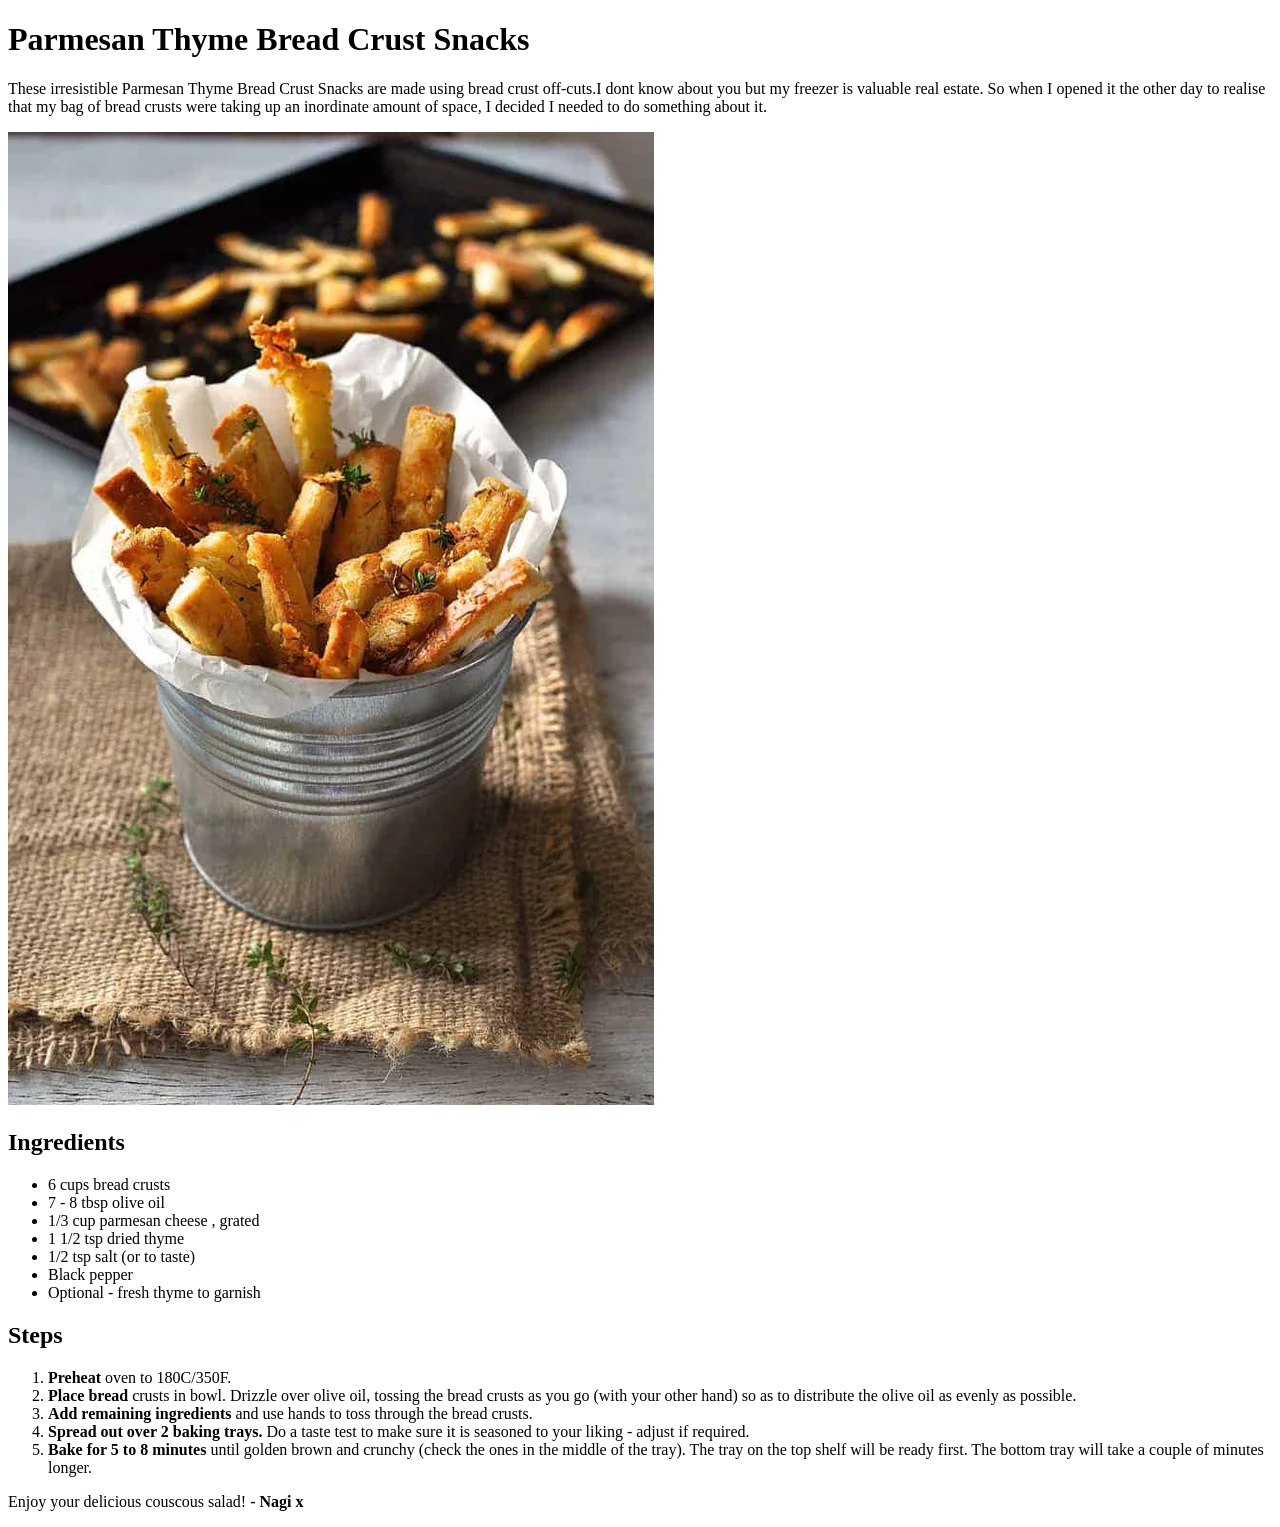
==== pages/afternoon_snack.html @ 5ab3d31c "The basic website structure with content. Had done all 5 recipe and index page. Listes then unorderl" ====
<!DOCTYPE html>
<html lang="en">
<head>
    <meta charset="UTF-8">
    <meta name="viewport" content="width=device-width, initial-scale=1.0">
    <title>Afternoon Snack Recipe</title>
</head>
<body>
    <h1>Parmesan Thyme Bread Crust Snacks</h1>
    <p>These irresistible Parmesan Thyme Bread Crust Snacks are made using bread crust off-cuts.I dont know about you but my freezer is valuable real estate. So when I opened it the other day to realise that my bag of bread crusts were taking up an inordinate amount of space, I decided I needed to do something about it.</p>

    <img src="../images/3_Afternoon_Snack.jpg" alt="Parmesan Thyme Bread Crust Snacks">
    <h2>Ingredients</h2>
    <ul>
        <li>6 cups bread crusts</li>
        <li>7 - 8 tbsp olive oil</li>
        <li>1/3 cup parmesan cheese , grated</li>
        <li>1 1/2 tsp dried thyme</li>
        <li>1/2 tsp salt (or to taste)</li>
        <li>Black pepper</li>
        <li>Optional - fresh thyme to garnish</li>
    </ul>
    <h2>Steps</h2>
        <ol>
            <li><strong>Preheat</strong> oven to 180C/350F.</li>
            <li><strong>Place bread </strong>crusts in bowl. Drizzle over olive oil, tossing the bread crusts as you go (with your other hand) so as to distribute the olive oil as evenly as possible.</li>
            <li><strong>Add remaining ingredients </strong>and use hands to toss through the bread crusts.</li>
            <li><strong>Spread out over 2 baking trays. </strong>Do a taste test to make sure it is seasoned to your liking - adjust if required.</li>
            <li><strong>Bake for 5 to 8 minutes </strong>until golden brown and crunchy (check the ones in the middle of the tray). The tray on the top shelf will be ready first. The bottom tray will take a couple of minutes longer.</li>
        </ol>
    <p>Enjoy your delicious couscous salad!<b> - Nagi x</b></p>
  </body>
</html>
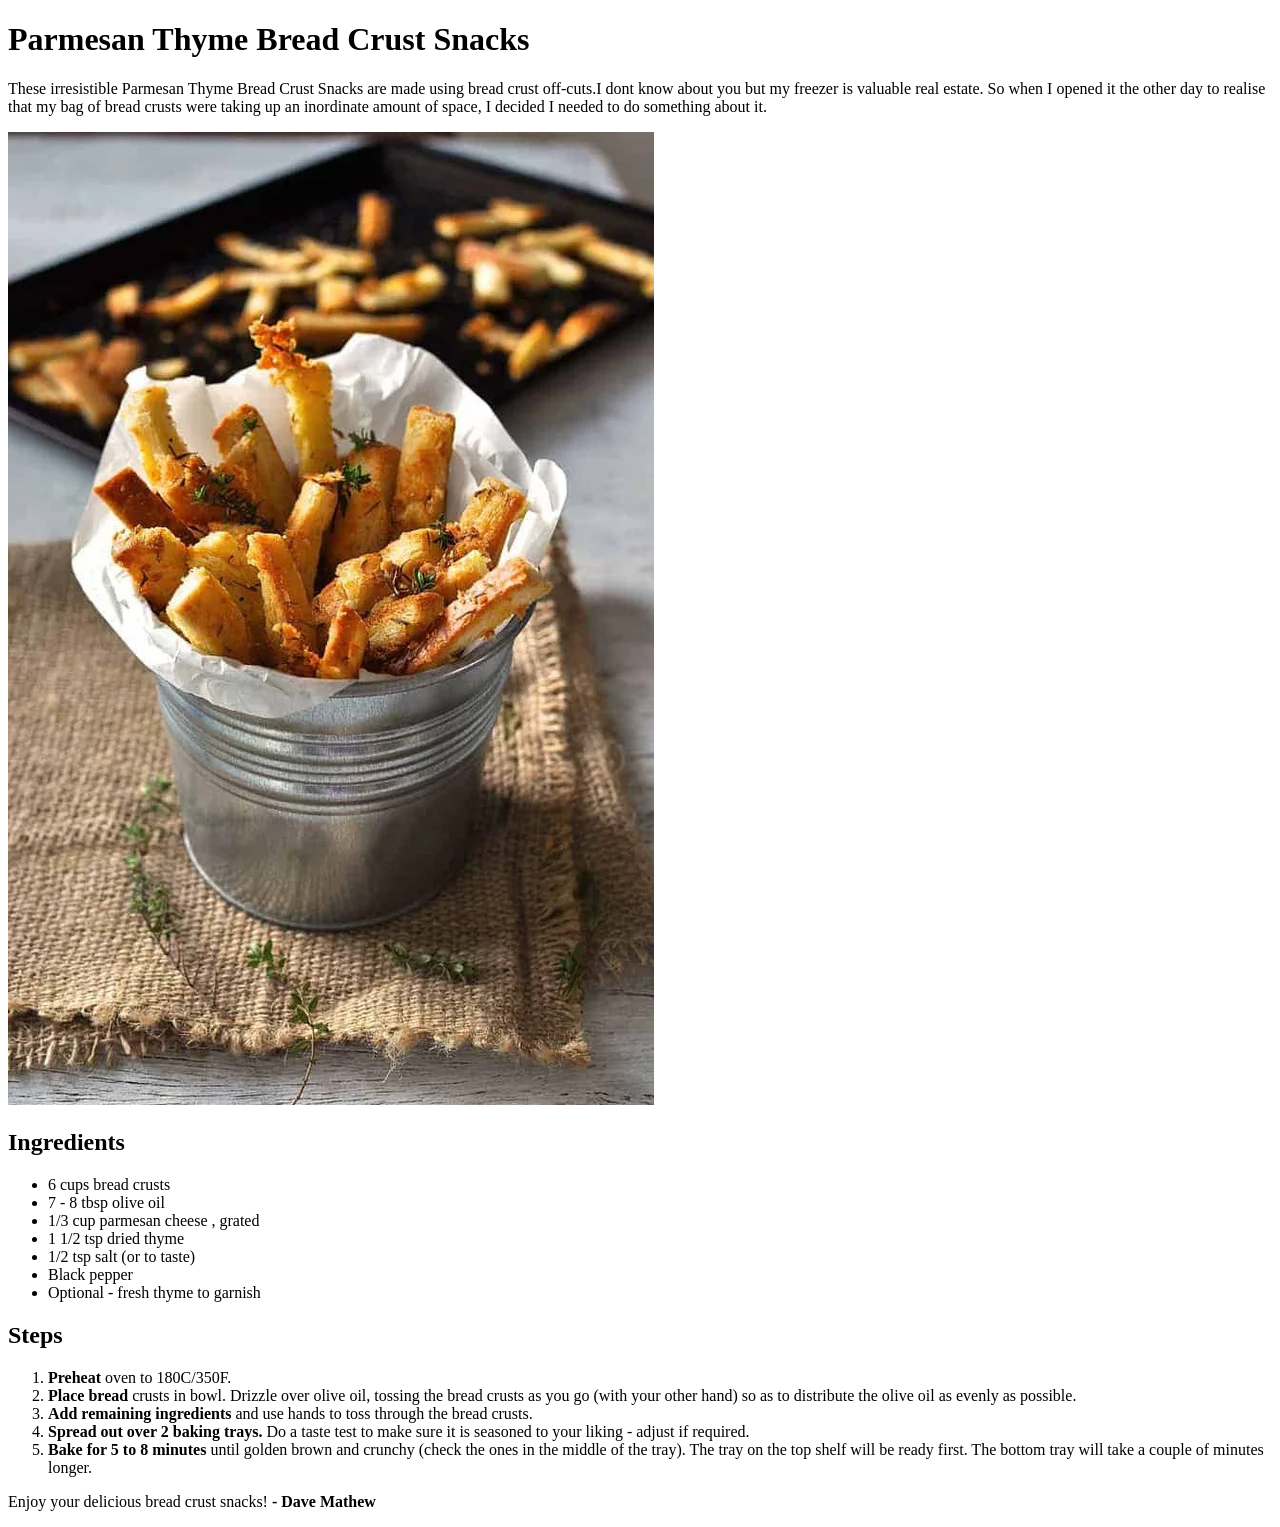
==== commit 80410d7c: "Final Project - Odin Recipes Submission I had a wonderful experience creating this project. Learned " ====
--- a/pages/afternoon_snack.html
+++ b/pages/afternoon_snack.html
@@ -28,6 +28,6 @@
             <li><strong>Spread out over 2 baking trays. </strong>Do a taste test to make sure it is seasoned to your liking - adjust if required.</li>
             <li><strong>Bake for 5 to 8 minutes </strong>until golden brown and crunchy (check the ones in the middle of the tray). The tray on the top shelf will be ready first. The bottom tray will take a couple of minutes longer.</li>
         </ol>
-    <p>Enjoy your delicious couscous salad!<b> - Nagi x</b></p>
+    <p>Enjoy your delicious bread crust snacks!<strong> - Dave Mathew</strong></p>
   </body>
 </html>
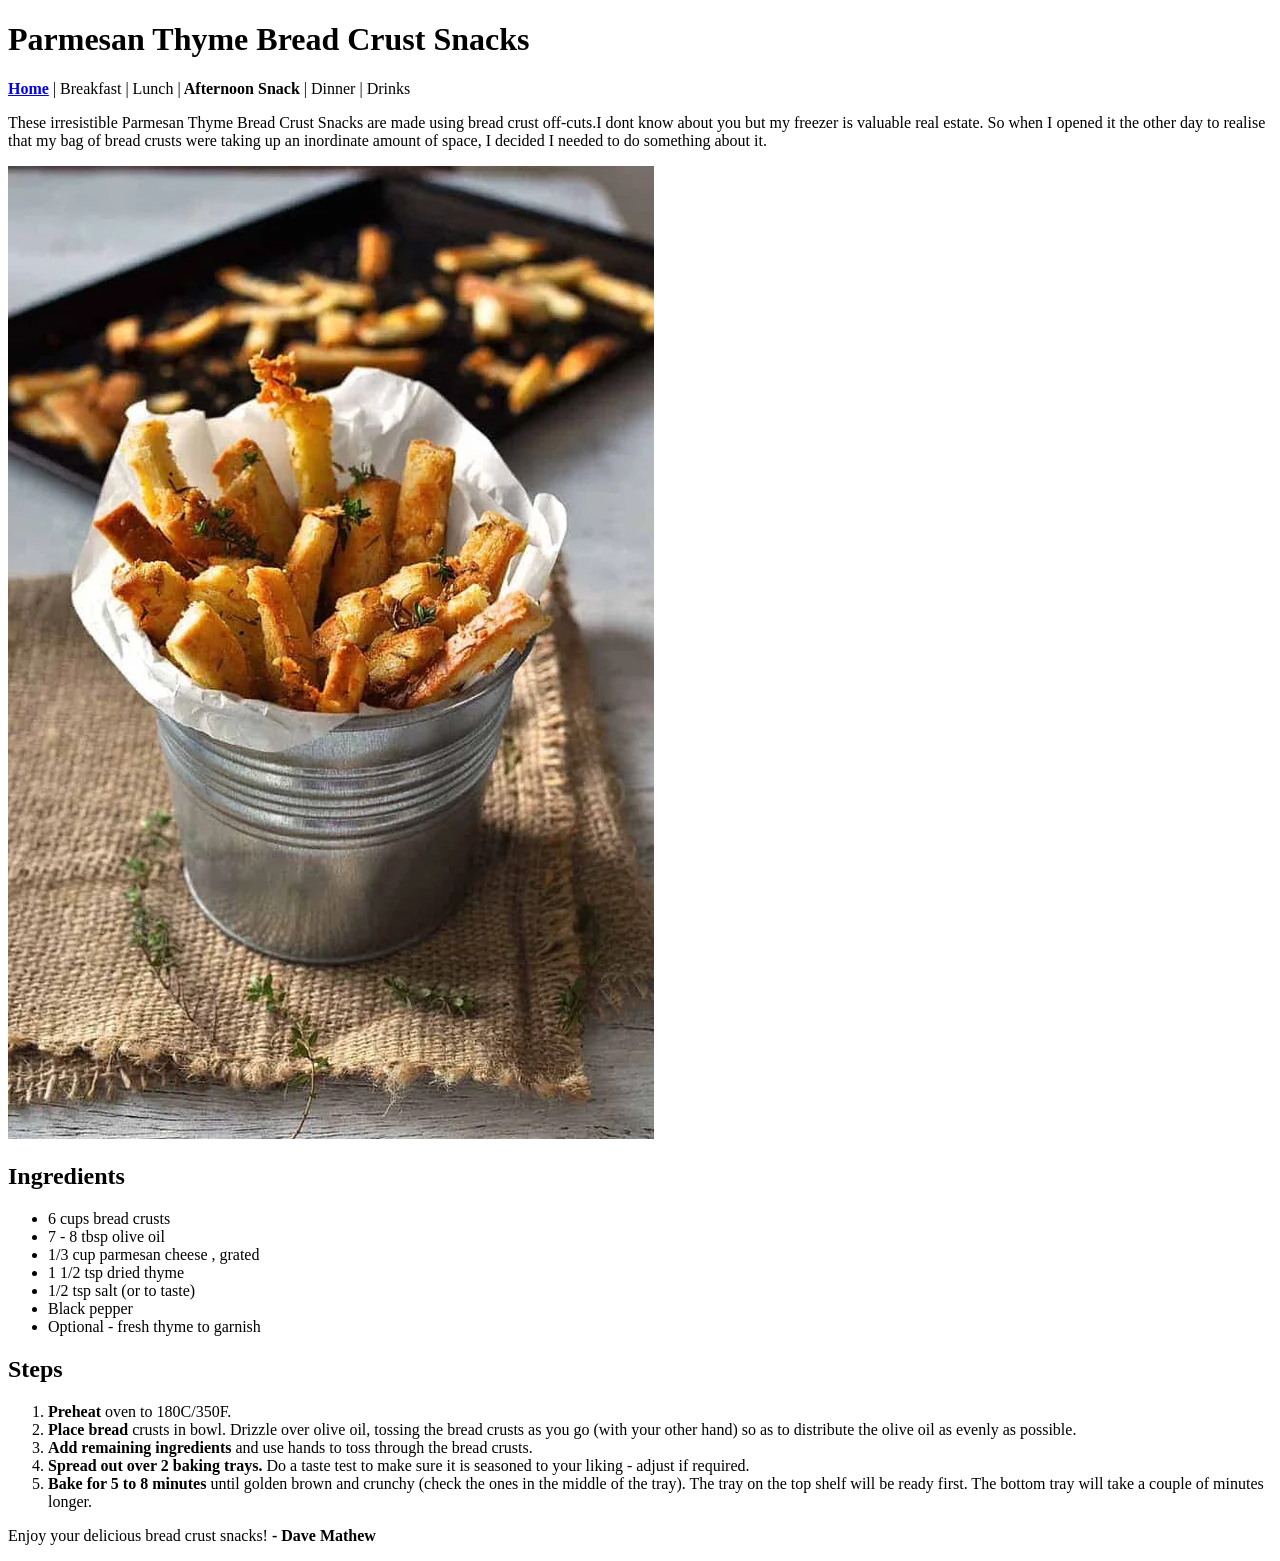
==== commit 031b6b58: "Added paragraph for Navigating to home page. Made a new paragraph and wrote all pages title in it al" ====
--- a/pages/afternoon_snack.html
+++ b/pages/afternoon_snack.html
@@ -7,6 +7,7 @@
 </head>
 <body>
     <h1>Parmesan Thyme Bread Crust Snacks</h1>
+    <p><a href="../index.html"><strong>Home</strong></a> | Breakfast | Lunch |<strong> Afternoon Snack </strong>| Dinner | Drinks</p>
     <p>These irresistible Parmesan Thyme Bread Crust Snacks are made using bread crust off-cuts.I dont know about you but my freezer is valuable real estate. So when I opened it the other day to realise that my bag of bread crusts were taking up an inordinate amount of space, I decided I needed to do something about it.</p>
 
     <img src="../images/3_Afternoon_Snack.jpg" alt="Parmesan Thyme Bread Crust Snacks">
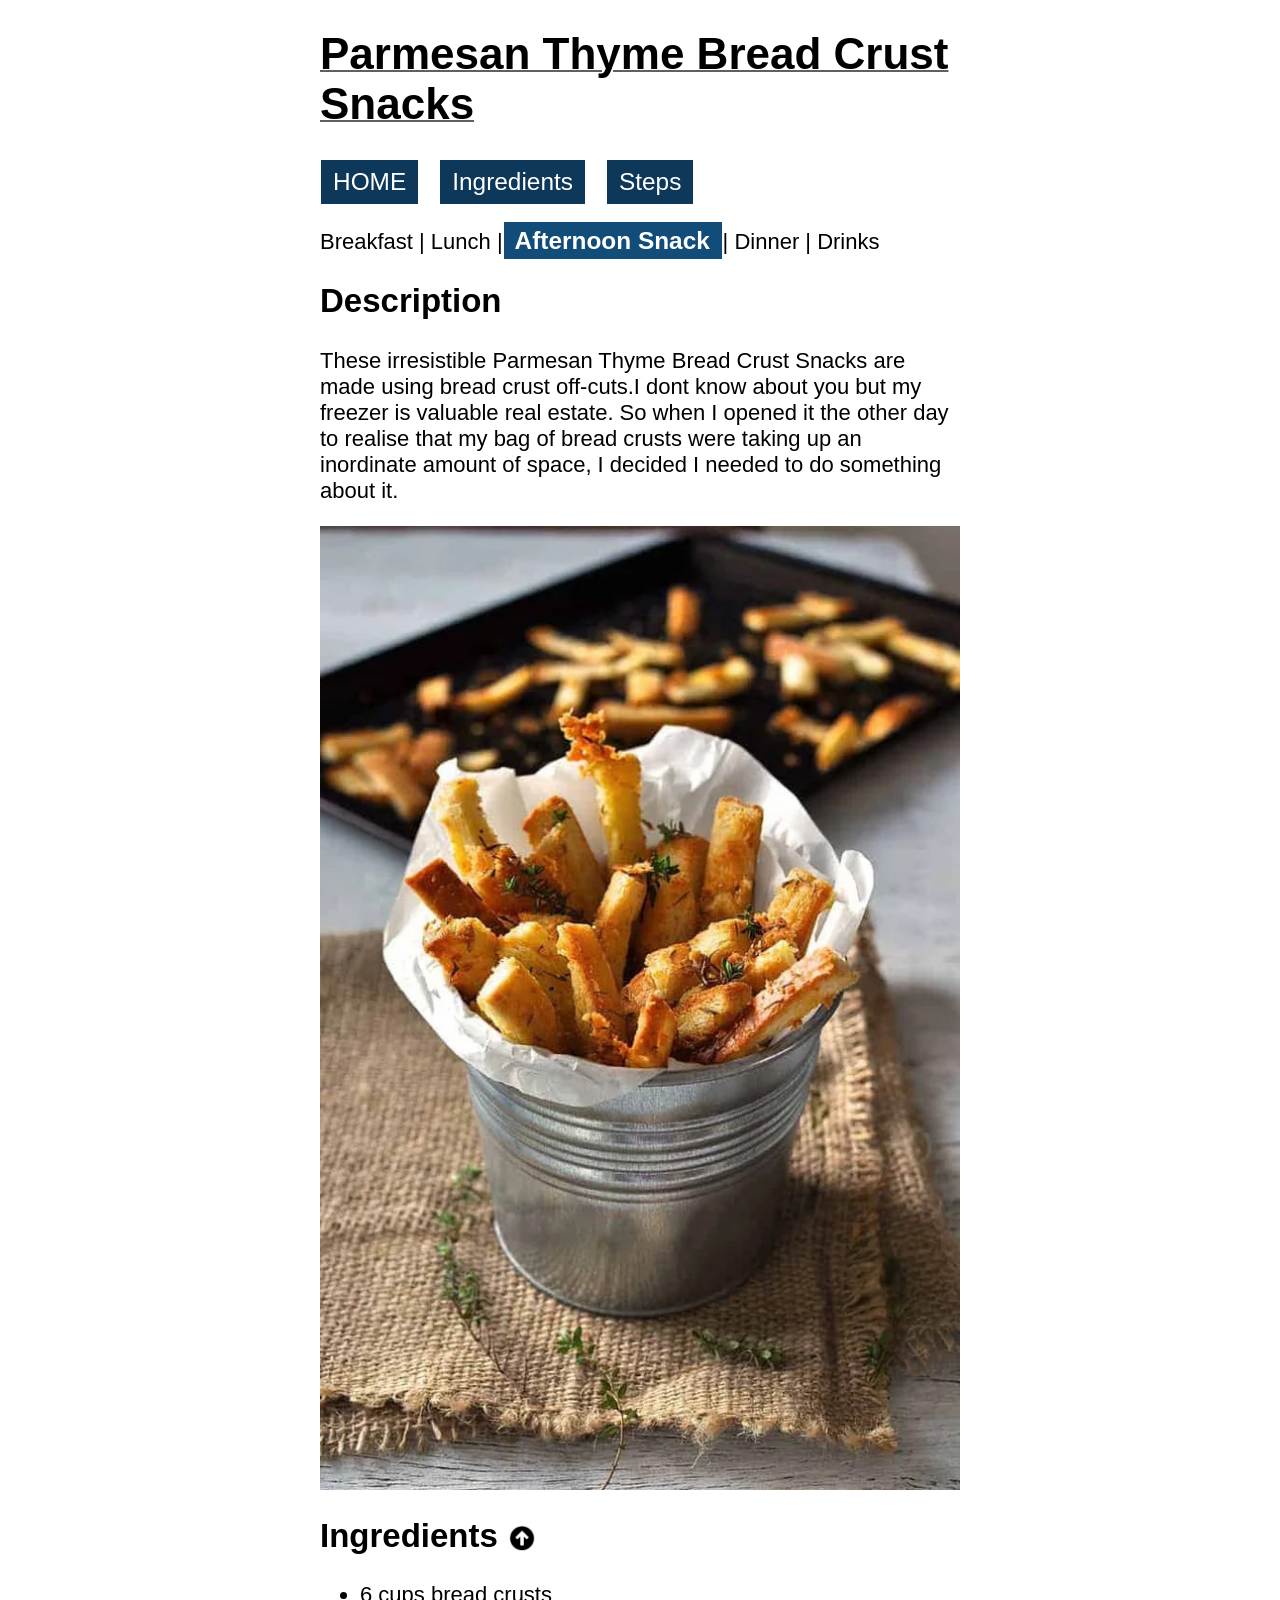
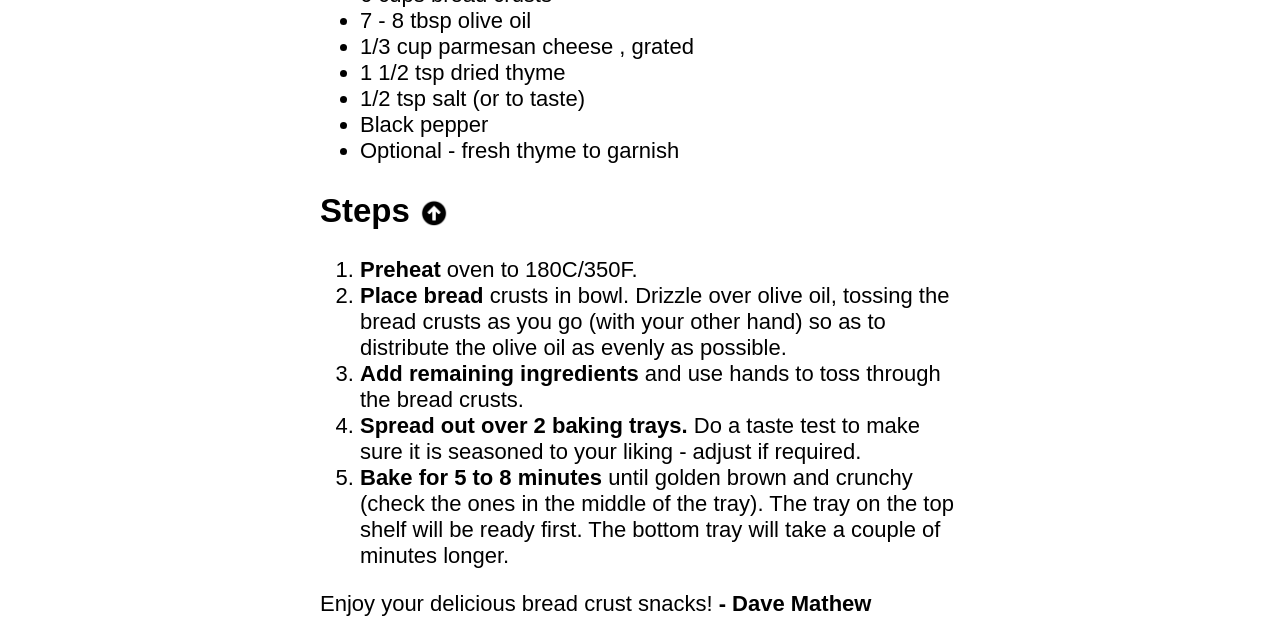
==== commit 25df781c: "New Version with Added CSS Added the CSS file for Index and pages Added width and height dimention t" ====
--- a/pages/afternoon_snack.html
+++ b/pages/afternoon_snack.html
@@ -1,18 +1,27 @@
 <!DOCTYPE html>
 <html lang="en">
 <head>
+    <link rel="stylesheet" href="../page.css">
     <meta charset="UTF-8">
     <meta name="viewport" content="width=device-width, initial-scale=1.0">
     <title>Afternoon Snack Recipe</title>
 </head>
 <body>
-    <h1>Parmesan Thyme Bread Crust Snacks</h1>
-    <p><a href="../index.html"><strong>Home</strong></a> | Breakfast | Lunch |<strong> Afternoon Snack </strong>| Dinner | Drinks</p>
+    <h1 id="top">Parmesan Thyme Bread Crust Snacks</h1>
+    <div class="nav-menu">
+        <button onclick="window.location.href='../index.html'">HOME</button>
+        <button onclick="window.location.href='#ingredients'">Ingredients</button>
+        <button onclick="window.location.href='#steps'">Steps</button>
+    </div>
+
+    <p> Breakfast | Lunch |<strong class="menu"> Afternoon Snack </strong>| Dinner | Drinks</p>
+    <h2>Description</h2>
+
     <p>These irresistible Parmesan Thyme Bread Crust Snacks are made using bread crust off-cuts.I dont know about you but my freezer is valuable real estate. So when I opened it the other day to realise that my bag of bread crusts were taking up an inordinate amount of space, I decided I needed to do something about it.</p>
 
-    <img src="../images/3_Afternoon_Snack.jpg" alt="Parmesan Thyme Bread Crust Snacks">
-    <h2>Ingredients</h2>
-    <ul>
+    <img src="../images/3_Afternoon_Snack.jpg" alt="Parmesan Thyme Bread Crust Snacks"width="646px" height="973px">
+    <h2>Ingredients <a href="#top"><img src="../images/up-arrow.png"></a></h2>
+    <ul id="ingredients">
         <li>6 cups bread crusts</li>
         <li>7 - 8 tbsp olive oil</li>
         <li>1/3 cup parmesan cheese , grated</li>
@@ -21,8 +30,8 @@
         <li>Black pepper</li>
         <li>Optional - fresh thyme to garnish</li>
     </ul>
-    <h2>Steps</h2>
-        <ol>
+    <h2>Steps <a href="#top"><img src="../images/up-arrow.png"></a></h2>
+        <ol id="steps">
             <li><strong>Preheat</strong> oven to 180C/350F.</li>
             <li><strong>Place bread </strong>crusts in bowl. Drizzle over olive oil, tossing the bread crusts as you go (with your other hand) so as to distribute the olive oil as evenly as possible.</li>
             <li><strong>Add remaining ingredients </strong>and use hands to toss through the bread crusts.</li>
--- a/page.css
+++ b/page.css
@@ -0,0 +1,50 @@
+body {
+    width: 50%;
+    margin: 0 auto;
+    font-size: 22px;
+}
+
+* {
+    font-family: 'Arial', Times, serif;
+}
+
+
+.menu {
+    padding: 5px;
+    background-color: #124c79;
+    color: white;
+    border: solid 1px white;
+    font-size: 1.11em;
+}
+
+.nav-menu {
+Display: flex;
+justify-content: start;
+gap: 20px;
+}
+
+.nav-menu button {
+    padding: 8px 12px;
+    background-color: #0d3859;
+    color: white;
+    border: solid 1px white;
+    font-size: 1.11em;
+}
+
+img {
+    display: block;
+    width: 100%;
+    height: 100%;
+}
+
+h1 {
+    text-decoration: underline;
+    text-decoration-color: #606060;
+    text-decoration-thickness: 2px;
+}
+
+h2 img {
+    display: inline-block;
+    width: 30px;
+    vertical-align: middle;
+}
